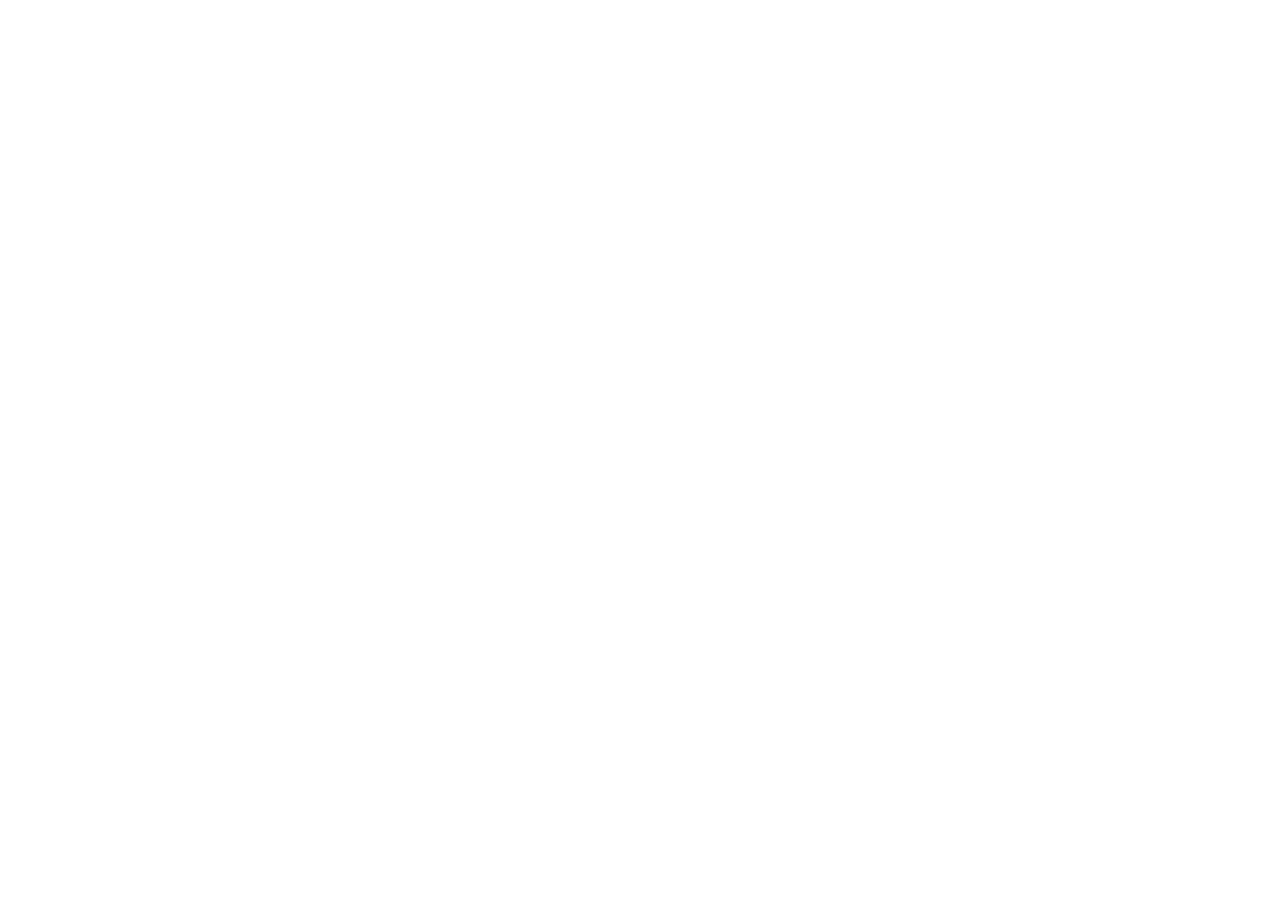
==== index.html @ 4cacea9f "initialisation" ====
<!DOCTYPE html>
<html lang="fr">
  <head>
    <meta charset="UTF-8" />
    <meta name="viewport" content="width=device-width, initial-scale=1.0" />
    <title>Document</title>
    <link rel="stylesheet" href="Assets/style.css" />
  </head>
  <body>
    <header></header>
    <main></main>
    <footer></footer>
  </body>
</html>
---- Assets/style.css ----
:root {
}

html {
  font-family: var(--main-font);
  font-size: 16px;

  @media (min-width: 459px) and (max-width: 758px) {
    font-size: 14px;
  }
  @media (max-width: 458px) {
    font-size: 12px;
  }
}
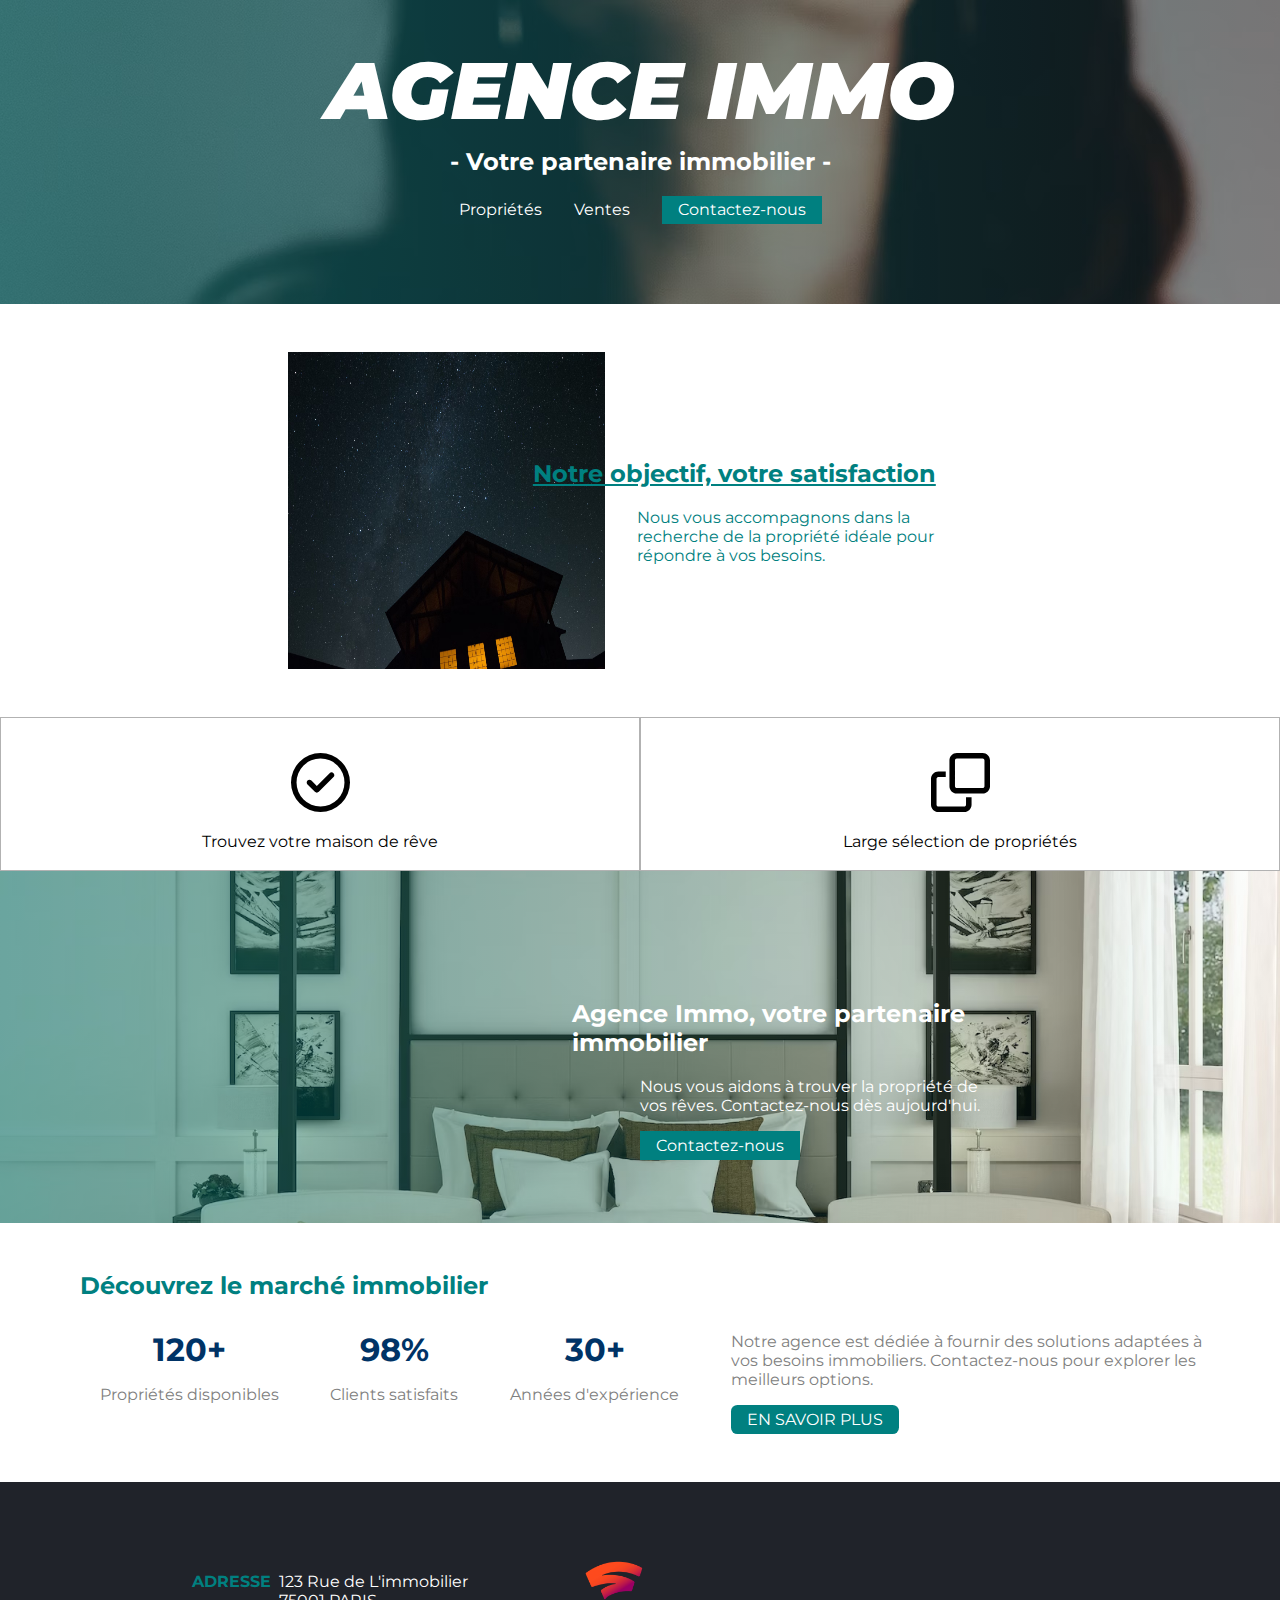
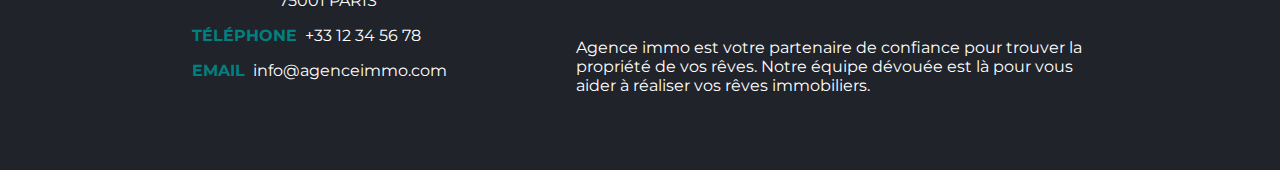
==== commit 17d850f0: "exam finish" ====
--- a/index.html
+++ b/index.html
@@ -3,12 +3,112 @@
   <head>
     <meta charset="UTF-8" />
     <meta name="viewport" content="width=device-width, initial-scale=1.0" />
-    <title>Document</title>
+    <title>Examen Web Statique</title>
+    <link rel="preconnect" href="https://fonts.googleapis.com" />
+    <link rel="preconnect" href="https://fonts.gstatic.com" crossorigin />
+    <link
+      href="https://fonts.googleapis.com/css2?family=Montserrat:ital,wght@0,100..900;1,100..900&display=swap"
+      rel="stylesheet"
+    />
     <link rel="stylesheet" href="Assets/style.css" />
   </head>
   <body>
-    <header></header>
-    <main></main>
-    <footer></footer>
+    <header>
+      <h1>AGENCE IMMO</h1>
+      <h2>- Votre partenaire immobilier -</h2>
+      <nav>
+        <ul>
+          <li><a href="">Propriétés</a></li>
+          <li><a href="">Ventes</a></li>
+          <li><button>Contactez-nous</button></li>
+        </ul>
+      </nav>
+    </header>
+    <main>
+      <section id="objectif">
+        <img src="Assets/img/item1.avif" alt="Une belle maison la nuit" />
+        <div>
+          <h2>Notre objectif, votre satisfaction</h2>
+          <p>
+            Nous vous accompagnons dans la recherche de la propriété idéale pour
+            répondre à vos besoins.
+          </p>
+        </div>
+      </section>
+      <section id="iconeAvantage">
+        <div>
+          <img src="Assets/img/icone1.svg" alt="" />
+          <p>Trouvez votre maison de rêve</p>
+        </div>
+        <div>
+          <img src="Assets/img/icone2.svg" alt="" />
+          <p>Large sélection de propriétés</p>
+        </div>
+      </section>
+      <section id="contact">
+        <div>
+          <h2>Agence Immo, votre partenaire immobilier</h2>
+          <p>
+            Nous vous aidons à trouver la propriété de vos rêves. Contactez-nous
+            dès aujourd'hui.
+          </p>
+          <button>Contactez-nous</button>
+        </div>
+      </section>
+      <section id="statistique">
+        <h2>Découvrez le marché immobilier</h2>
+        <div id="container">
+          <div id="chiffreClé">
+            <div>
+              <span>120+</span>
+              <p>Propriétés disponibles</p>
+            </div>
+            <div>
+              <span>98%</span>
+              <p>Clients satisfaits</p>
+            </div>
+            <div>
+              <span>30+</span>
+              <p>Années d'expérience</p>
+            </div>
+          </div>
+          <div id="CTA">
+            <p>
+              Notre agence est dédiée à fournir des solutions adaptées à vos
+              besoins immobiliers. Contactez-nous pour explorer les meilleurs
+              options.
+            </p>
+            <button>EN SAVOIR PLUS</button>
+          </div>
+        </div>
+      </section>
+    </main>
+    <footer>
+      <section id="coordonees">
+        <div>
+          <address>ADRESSE</address>
+          <p>
+            123 Rue de L'immobilier <br />
+            75001 PARIS
+          </p>
+        </div>
+        <div>
+          <address>TÉLÉPHONE</address>
+          <a href="call">+33 12 34 56 78</a>
+        </div>
+        <div>
+          <address>EMAIL</address>
+          <a href="mailto:">info@agenceimmo.com</a>
+        </div>
+      </section>
+      <section id="motFin">
+        <img src="Assets/img/logo.png" alt="logo de l'agence immobilière" />
+        <p>
+          Agence immo est votre partenaire de confiance pour trouver la
+          propriété de vos rêves. Notre équipe dévouée est là pour vous aider à
+          réaliser vos rêves immobiliers.
+        </p>
+      </section>
+    </footer>
   </body>
 </html>
--- a/Assets/style.css
+++ b/Assets/style.css
@@ -1,14 +1,325 @@
 :root {
+  --primary-color: rgb(0, 128, 128);
+  --primary-color-transparent: rgba(0, 128, 128, 0.5);
+  --secondary-color: rgb(0, 51, 102);
+  --black-transparent: rgba(0, 0, 0, 0.3);
+  --main-font: "Montserrat", sans-serif;
+  --footer-background-color: #20232a;
 }
 
 html {
   font-family: var(--main-font);
   font-size: 16px;
 
-  @media (min-width: 459px) and (max-width: 758px) {
-    font-size: 14px;
-  }
-  @media (max-width: 458px) {
-    font-size: 12px;
+  @media (min-width: 759px) {
+    font-size: 16px;
+  }
+  @media (max-width: 758px) {
+    font-size: 15px;
   }
 }
+body {
+  margin: 0;
+  header {
+    text-align: center;
+
+    color: white;
+    height: 19rem;
+    background-image: linear-gradient(
+        to right,
+        var(--primary-color-transparent),
+        rgba(0, 0, 0, 0.3)
+      ),
+      url(img/header_image.avif);
+    background-position: top center;
+
+    h1 {
+      font-weight: 900;
+      font-style: italic;
+      font-size: 5rem;
+      margin: 0;
+      padding-top: 2.6rem;
+      @media (max-width: 758px) {
+        font-size: 2.5rem;
+        padding-top: 5rem;
+      }
+    }
+    h2 {
+      margin-top: 0.5rem;
+      @media (max-width: 758px) {
+        font-size: 1.5rem;
+      }
+    }
+    nav {
+      ul {
+        display: flex;
+        justify-content: center;
+        align-items: center;
+        list-style: none;
+        padding: 0;
+        li {
+          margin: 0 1rem;
+          button {
+            font-family: var(--main-font);
+            font-size: 1rem;
+            padding: 0.3rem 1rem;
+            border: none;
+            color: white;
+            background-color: var(--primary-color);
+            &:hover {
+              background-color: var(--secondary-color);
+            }
+          }
+        }
+        a {
+          text-decoration: none;
+          color: white;
+        }
+      }
+    }
+  }
+  main {
+    section#objectif {
+      width: 55%;
+      margin: auto;
+      padding-top: 3rem;
+      display: flex;
+      align-items: center;
+      color: var(--primary-color);
+      @media (max-width: 758px) {
+        flex-direction: column;
+        text-align: center;
+        width: 90%;
+      }
+      h2 {
+        margin-left: -4.5rem;
+        text-decoration: underline;
+        @media (max-width: 758px) {
+          margin: 2rem 0;
+          text-decoration: underline;
+        }
+      }
+      p {
+        margin-left: 2rem;
+        @media (max-width: 758px) {
+          margin: 1rem 0;
+        }
+      }
+      img {
+        width: 45%;
+        aspect-ratio: 1/1;
+        @media (max-width: 758px) {
+          min-width: 75%;
+          aspect-ratio: initial;
+        }
+      }
+    }
+    section#iconeAvantage {
+      margin-top: 3rem;
+      display: flex;
+      justify-content: center;
+      align-items: center;
+      @media (max-width: 758px) {
+        flex-direction: column;
+      }
+      div {
+        width: 50%;
+        text-align: center;
+        border: 1px solid var(--black-transparent);
+        padding: 1.2rem 1.5rem;
+        @media (max-width: 758px) {
+          width: 100%;
+        }
+        img {
+          width: 10%;
+          margin: 1rem;
+        }
+        p {
+          padding: 0;
+          margin: 0;
+        }
+      }
+    }
+    section#contact {
+      height: 22rem;
+      background-image: linear-gradient(
+          to right,
+          var(--primary-color-transparent),
+          rgba(0, 0, 0, 0)
+        ),
+        url(img/main_image.avif);
+      background-position: center;
+      background-size: cover;
+      display: flex;
+      justify-content: right;
+      flex-direction: column;
+      align-items: center;
+      @media (max-width: 758px) {
+        justify-content: center;
+      }
+      div {
+        @media (max-width: 758px) {
+          text-align: center;
+        }
+      }
+
+      h2 {
+        margin-left: 40%;
+        margin-top: 0;
+        padding-top: 8rem;
+        color: white;
+        @media (max-width: 758px) {
+          margin: auto;
+          margin-top: 0;
+          padding-top: 0;
+        }
+      }
+      p {
+        color: white;
+        margin-left: 50%;
+        @media (max-width: 758px) {
+          margin: 1.3rem 1.5rem 0;
+          margin-top: 1.3rem;
+        }
+      }
+      button {
+        font-family: var(--main-font);
+        font-size: 1rem;
+        padding: 0.3rem 1rem;
+        margin-left: 50%;
+        border: none;
+        color: white;
+
+        background-color: var(--primary-color);
+        &:hover {
+          background-color: var(--secondary-color);
+        }
+        @media (max-width: 758px) {
+          margin-top: 1.3rem;
+          margin-left: 0;
+        }
+      }
+    }
+    section#statistique {
+      h2 {
+        margin: 3rem 5rem 0rem;
+        color: var(--primary-color);
+        @media (max-width: 758px) {
+          margin: 3rem 0 2rem;
+          text-align: center;
+        }
+      }
+
+      div#container {
+        margin: 1rem 3rem 3rem;
+        display: flex;
+        justify-content: center;
+        align-items: center;
+        @media (max-width: 758px) {
+          flex-direction: column;
+        }
+        div#chiffreClé {
+          width: 125%;
+          display: flex;
+          justify-content: space-evenly;
+          text-align: center;
+          color: grey;
+          @media (max-width: 758px) {
+            width: 80%;
+          }
+        }
+        span {
+          font-size: 2rem;
+          font-weight: 700;
+          color: var(--secondary-color);
+        }
+        div#CTA {
+          color: grey;
+          @media (max-width: 758px) {
+            display: flex;
+            justify-content: center;
+            flex-direction: column;
+          }
+          button {
+            font-family: var(--main-font);
+            font-size: 1rem;
+            padding: 0.3rem 1rem;
+            border: none;
+            color: white;
+            border-radius: 0.4rem;
+            background-color: var(--primary-color);
+            &:hover {
+              background-color: var(--secondary-color);
+            }
+            @media (max-width: 758px) {
+              width: 40%;
+              margin: auto;
+            }
+          }
+        }
+      }
+    }
+  }
+  footer {
+    background-color: var(--footer-background-color);
+    height: 18rem;
+    color: white;
+    display: flex;
+    justify-content: center;
+    align-items: center;
+    @media (max-width: 758px) {
+      flex-direction: column;
+      height: 21rem;
+    }
+    section#coordonees {
+      width: 30%;
+      @media (max-width: 758px) {
+        margin-top: 2rem;
+        display: flex;
+        justify-content: space-evenly;
+        text-align: center;
+        width: 95%;
+      }
+      div {
+        display: flex;
+        align-items: baseline;
+        @media (max-width: 758px) {
+          flex-direction: column;
+          align-items: left;
+          text-align: left;
+          width: 30%;
+          margin-top: 2rem;
+        }
+      }
+      address {
+        text-decoration: none;
+        font-style: normal;
+        color: var(--primary-color);
+        font-weight: 700;
+        margin-right: 0.5rem;
+        padding-bottom: 1rem;
+        @media (max-width: 758px) {
+          margin-right: 0;
+          text-align: left;
+        }
+      }
+      a {
+        text-decoration: none;
+        color: white;
+      }
+    }
+    section#motFin {
+      width: 40%;
+      @media (max-width: 758px) {
+        text-align: center;
+        width: 85%;
+      }
+      img {
+        width: 15%;
+        @media (max-width: 758px) {
+          width: 10%;
+        }
+      }
+    }
+  }
+}
